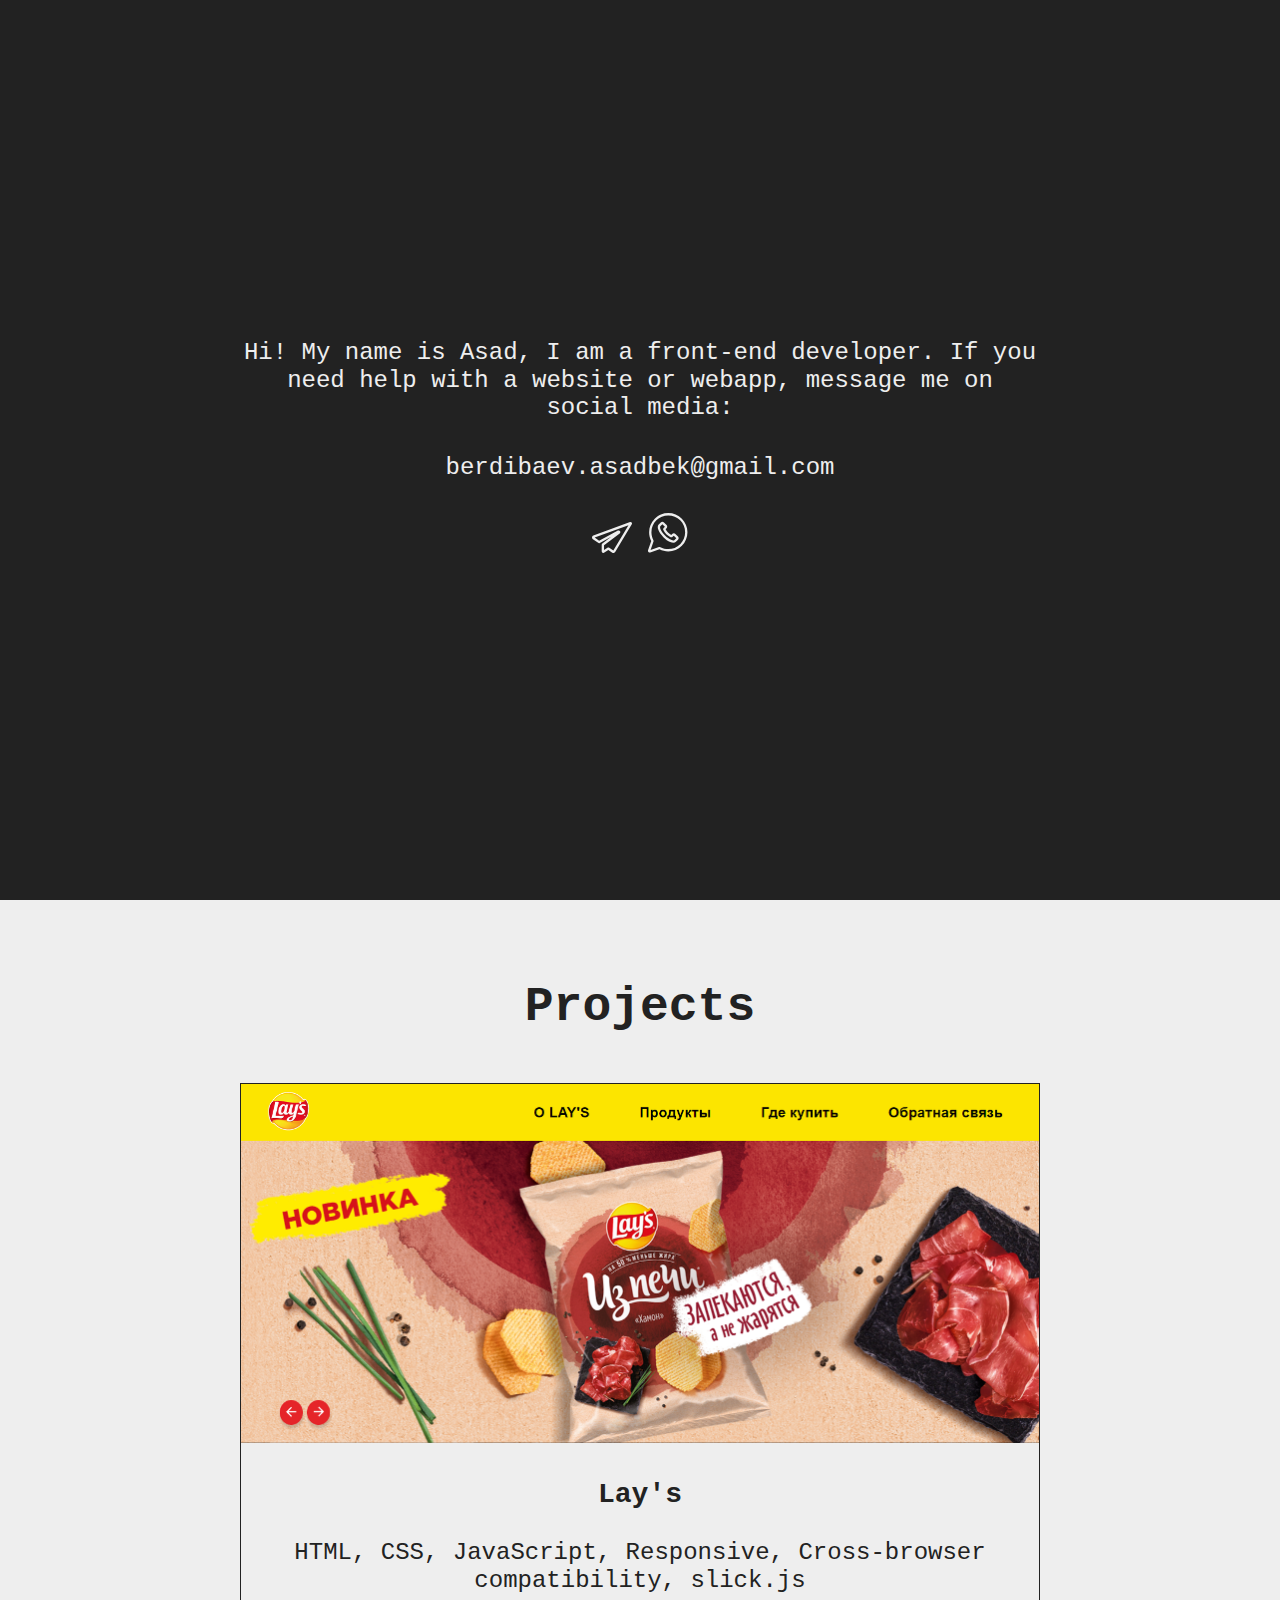
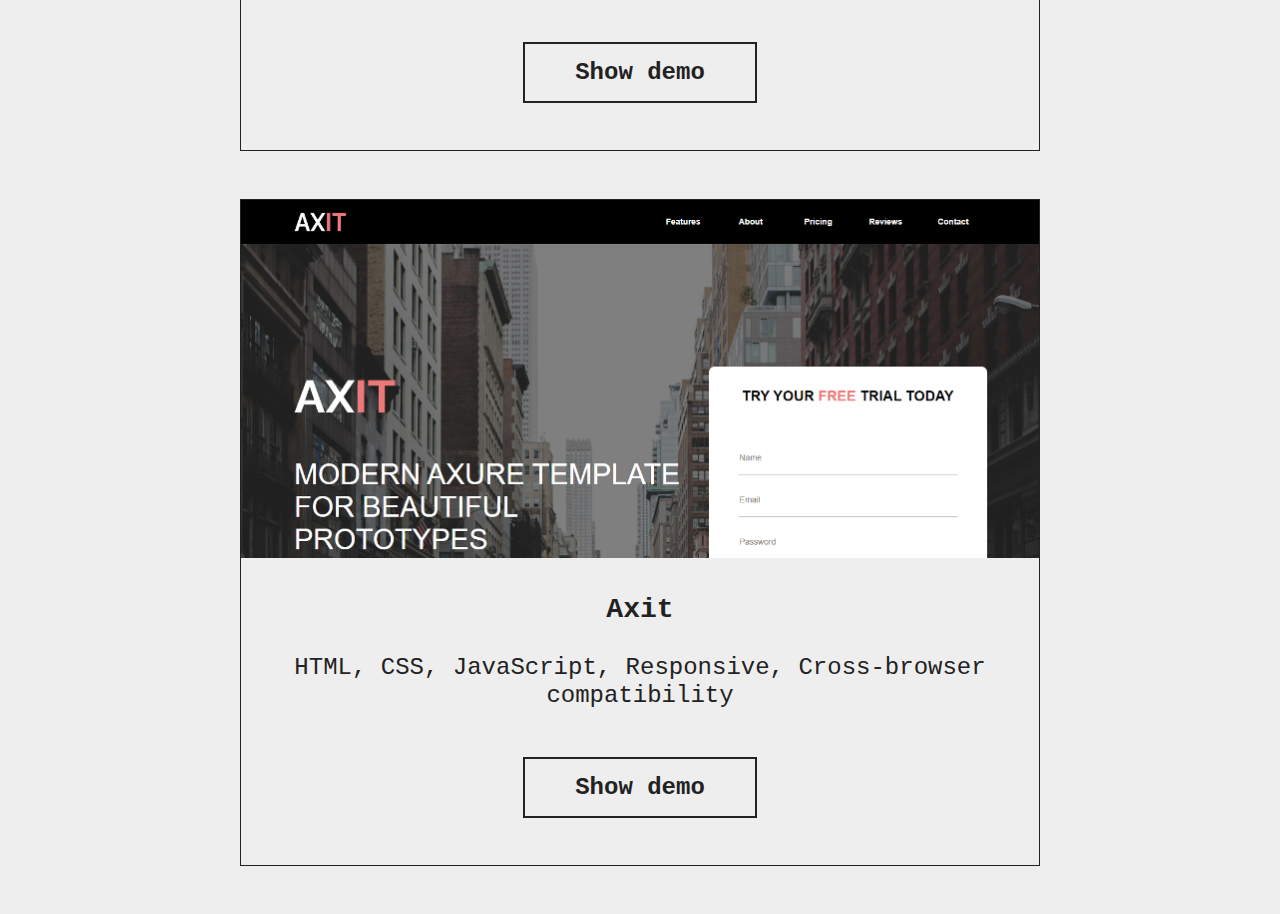
==== index.html @ 117753c7 "create my portfolio" ====
<!DOCTYPE html>
<html lang="en">
  <head>
    <meta charset="UTF-8" />
    <meta name="viewport" content="width=device-width, initial-scale=1.0" />
    <meta http-equiv="X-UA-Compatible" content="ie=edge" />
    <title>Document</title>
    <link rel="stylesheet" href="css/normalize.css" />
    <link rel="stylesheet" href="css/style.css" />
  </head>
  <body>
    <main class="main">
      <section class="hello">
        <div class="container">
          <div class="hello__inner">
            <div class="content">
              Hi! My name is Asad, I am a front-end developer. If you need help
              with a website or webapp, message me on social media:
            </div>

            <div class="email">
              <a href="https://berdibaev.asadbek@gmail.com" class="email-link">
                <span>berdibaev.</span><span>asadbek</span><span>@gmail</span
                ><span>.com</span>
              </a>
            </div>

            <div class="messages">
              <a class="telegramm" href="https://t.me/asadpisatel">
                <svg
                  class="footer__social-svg"
                  width="40"
                  height="31"
                  viewbox="0 0 40 31"
                  fill="currentColor"
                  xmlns="http://www.w3.org/2000/svg">
                  <path
                    d="M39.6698 0.538309C39.278 0.0541566 38.6283 -0.125389 38.0506 0.0900656L1.35873 13.5402C0.625695 13.8104 0.11117 14.4657 0.0156498 15.2505C-0.0789546 16.0315 0.2604 16.7893 0.896996 17.2255L6.14174 20.8572C6.64985 21.2092 7.30323 21.247 7.84736 20.9557L19.2243 14.87L10.3574 21.586C9.94117 21.9014 9.69245 22.4044 9.69245 22.9313V29.1522C9.69245 29.794 10.0394 30.3818 10.5979 30.687C11.1573 30.9923 11.833 30.9619 12.3643 30.6065L16.3489 27.9254L20.2674 30.6356C20.6107 30.8743 21.0196 31 21.4322 31C21.5717 31 21.7118 30.9855 21.8497 30.9564C22.3999 30.84 22.8867 30.4951 23.1855 30.0103L39.7861 2.24337C40.1093 1.70876 40.0629 1.02463 39.6698 0.538309ZM21.3447 28.5018L17.2867 25.6951C17.0044 25.4994 16.6791 25.4016 16.3541 25.4016C16.0361 25.4016 15.7178 25.4954 15.4392 25.683L12.0374 27.9719V23.2823L27.6944 11.4234C28.3936 10.8937 28.5697 9.92976 28.1037 9.18124C27.6374 8.43272 26.7038 8.17981 25.932 8.59277L7.12104 18.655L2.68502 15.5833L36.4731 3.19774L21.3447 28.5018Z" />
                </svg>
              </a>

              <a
                class="whatsapp"
                href="https://api.whatsapp.com/send?phone=77478433211">
                <svg
                  class="footer__social-svg"
                  width="41"
                  height="40"
                  viewbox="0 0 41 40"
                  fill="currentColor"
                  xmlns="http://www.w3.org/2000/svg">
                  <path
                    d="M34.836 5.69165C31.2152 2.07089 26.4023 0.0771484 21.2815 0.0771484C21.2812 0.0771484 21.28 0.0771484 21.2797 0.0771484C18.747 0.07745 16.2789 0.567818 13.9444 1.53498C11.6095 2.50215 9.51779 3.90057 7.72671 5.69165C4.10626 9.31211 2.11251 14.1259 2.11251 19.2461C2.11251 22.2996 2.84927 25.3341 4.24528 28.0378L1.02321 37.2426C0.796121 37.8919 0.956863 38.5976 1.44361 39.084C1.78409 39.4248 2.23224 39.6057 2.69305 39.6057C2.89059 39.6057 3.09023 39.5726 3.28505 39.5044L12.4899 36.2826C15.1935 37.6787 18.228 38.4154 21.2815 38.4154C26.4017 38.4154 31.2152 36.4214 34.836 32.8009C38.4564 29.1805 40.4505 24.3666 40.4505 19.2464C40.4505 14.1259 38.4567 9.31211 34.836 5.69165ZM33.1966 31.1615C30.014 34.3444 25.7823 36.0969 21.2815 36.0969C18.5281 36.0969 15.7928 35.4159 13.3711 34.127C12.932 33.8935 12.413 33.8534 11.947 34.0166L3.58422 36.9434L6.51135 28.5806C6.6745 28.1141 6.63409 27.5951 6.40067 27.1563C5.11202 24.7352 4.43075 21.9999 4.43075 19.2461C4.43075 14.7454 6.18353 10.5136 9.3661 7.33103C12.5484 4.14877 16.7795 2.39599 21.28 2.39539H21.2815C25.7826 2.39539 30.014 4.14817 33.1966 7.33103C36.3795 10.5136 38.1322 14.7451 38.1322 19.2461C38.1322 23.7472 36.3795 27.979 33.1966 31.1615Z" />
                  <path
                    d="M28.4057 20.9585C27.5238 20.0766 26.0889 20.0766 25.2071 20.9585L24.2427 21.9229C21.8478 20.618 19.9099 18.68 18.6046 16.2852L19.5691 15.3207C20.4512 14.4389 20.4512 13.004 19.5691 12.1222L16.9701 9.52318C16.0883 8.64136 14.6533 8.64136 13.7715 9.52318L11.6924 11.6023C10.5015 12.7932 10.4421 14.8406 11.5251 17.3676C12.4654 19.5615 14.1862 21.973 16.3705 24.1573C18.5549 26.3417 20.9663 28.0625 23.1603 29.0028C24.3609 29.5173 25.4529 29.7739 26.3965 29.7739C27.4391 29.7739 28.3004 29.4606 28.9256 28.8354L31.0047 26.756V26.7563C31.432 26.329 31.6672 25.7611 31.6672 25.1571C31.6672 24.5527 31.432 23.9848 31.0047 23.5578L28.4057 20.9585ZM27.2862 27.196C26.9463 27.5359 25.901 27.655 24.0738 26.8721C22.1443 26.0452 19.9907 24.4987 18.0099 22.5179C16.0291 20.5372 14.4829 18.3839 13.656 16.4544C12.8728 14.6271 12.9919 13.5815 13.3318 13.2417L15.3711 11.2024L17.8899 13.7215L16.6827 14.929C16.1368 15.4748 16.005 16.3027 16.3551 16.9891C17.9424 20.1014 20.4265 22.5855 23.5388 24.1727C24.2255 24.5228 25.0533 24.3913 25.5992 23.8452L26.8064 22.638L29.3255 25.1571L27.2862 27.196Z" />
                </svg>
              </a>
            </div>
          </div>
        </div>
      </section>
      <section class="projects">
        <div class="container">
          <div class="projects__inner">
            <h1 class="projects__title">Projects</h1>
            <ul class="projects__list">
              <li class="projects__item">
                <img src="images/lay's.png" alt="" class="projects__img" />
                <h3 class="projects__item-title">Lay's</h3>
                <p class="technology">
                  HTML, CSS, JavaScript, Responsive, Cross-browser
                  compatibility, slick.js
                </p>
                <div class="projects__demo">
                  <a
                    href="projects/lay's/index.html"
                    class="projects__demo-link"
                    >Show demo</a
                  >
                </div>
              </li>

              <li class="projects__item">
                <img src="images/axit.png" alt="" class="projects__img" />
                <h3 class="projects__item-title">Axit</h3>
                <p class="technology">
                  HTML, CSS, JavaScript, Responsive, Cross-browser compatibility
                </p>
                <div class="projects__demo">
                  <a href="projects/axit/index.html" class="projects__demo-link"
                    >Show demo</a
                  >
                </div>
              </li>
            </ul>
          </div>
        </div>
      </section>
    </main>

    <script src="js/main.js"></script>
  </body>
</html>
---- css/style.css ----
html {
  box-sizing: border-box;
}

*,
*::after,
*::before {
  box-sizing: inherit;
}

body {
  font-family: "Courier New", Courier, monospace;
  font-size: 1.5rem;
  text-align: center;
}

ul {
  list-style: none;
  padding-left: 0;
}

.container {
  margin: 0 auto;
  padding: 0 1.5rem;
  max-width: 53rem;
}

.hello {
  min-height: 100vh;
  background-color: #222;
  display: grid;
  place-items: center;
  color: #eee;
}

.hello__inner {
  display: grid;
  grid-template-columns: auto;
  grid-template-rows: repeat(3, auto);
  gap: 2rem;
}

.content {
  display: inline;
}

.email-link,
.telegramm,
.whatsapp {
  color: #eee;
  text-decoration: none;
}

.projects {
  min-height: 100vh;
  background-color: #eee;
  color: #222;
  display: grid;
  justify-items: center;
  padding-top: 3rem;
}

.projects__list {
  margin: 3rem 0;
  display: flex;
  flex-direction: column;
  gap: 3rem 0;
}

.projects__item {
  border: 1px #222 solid;
  padding-bottom: 4rem;
}

.projects__img {
  max-width: 100%;
  height: auto;
}

.projects__demo {
  margin-top: 4rem;
}

.projects__demo-link {
  border: 2px solid #222;
  background-color: transparent;
  color: #222;
  text-decoration: none;
  font-weight: bold;
  padding: 15px 50px;
  cursor: pointer;
}

@media (hover: hover) {
  .email-link span,
  .projects__demo-link {
    transition: all 0.5s ease;
  }

  .telegramm,
  .whatsapp {
    transition: all 0.5s ease;
  }

  .telegramm:hover {
    color: #0088cc;
  }

  .whatsapp:hover {
    color: #25d366;
  }

  .email-link:hover span:first-child {
    color: #3e65cf;
  }

  .email-link:hover span:nth-child(2) {
    color: #c71610;
  }

  .email-link:hover span:nth-child(3) {
    color: #f2a60c;
  }

  .email-link:hover span:last-child {
    color: #08851b;
  }

  .projects__demo-link:hover {
    background-color: #222;
    color: #eee;
  }
}

@media (hover: none) {
  .telegramm:active {
    color: #0088cc;
  }

  .whatsapp:active {
    color: #25d366;
  }

  .email-link:active span:first-child {
    color: #3e65cf;
  }

  .email-link:active span:nth-child(2) {
    color: #c71610;
  }

  .email-link:active span:nth-child(3) {
    color: #f2a60c;
  }

  .email-link:active span:last-child {
    color: #08851b;
  }

  .projects__demo-link:active {
    background-color: #222;
    color: #eee;
  }
}

@media screen and (max-width: 450px) {
  body {
    font-size: 1rem;
  }

  .container {
    padding: 0 1rem;
  }

  .telegramm svg {
    width: 30px;
    height: 21px;
  }

  .whatsapp svg {
    width: 30px;
    height: 25px;
  }

  .projects__item {
    padding-bottom: 2rem;
  }

  .projects__demo {
    margin-top: 2rem;
  }

  .projects__demo-link {
    padding: 10px 30px;
  }
}

@media screen and (max-width: 290px) {
  body {
    font-size: 0.9rem;
  }

  .container {
    padding: 0 0.7rem;
  }
}
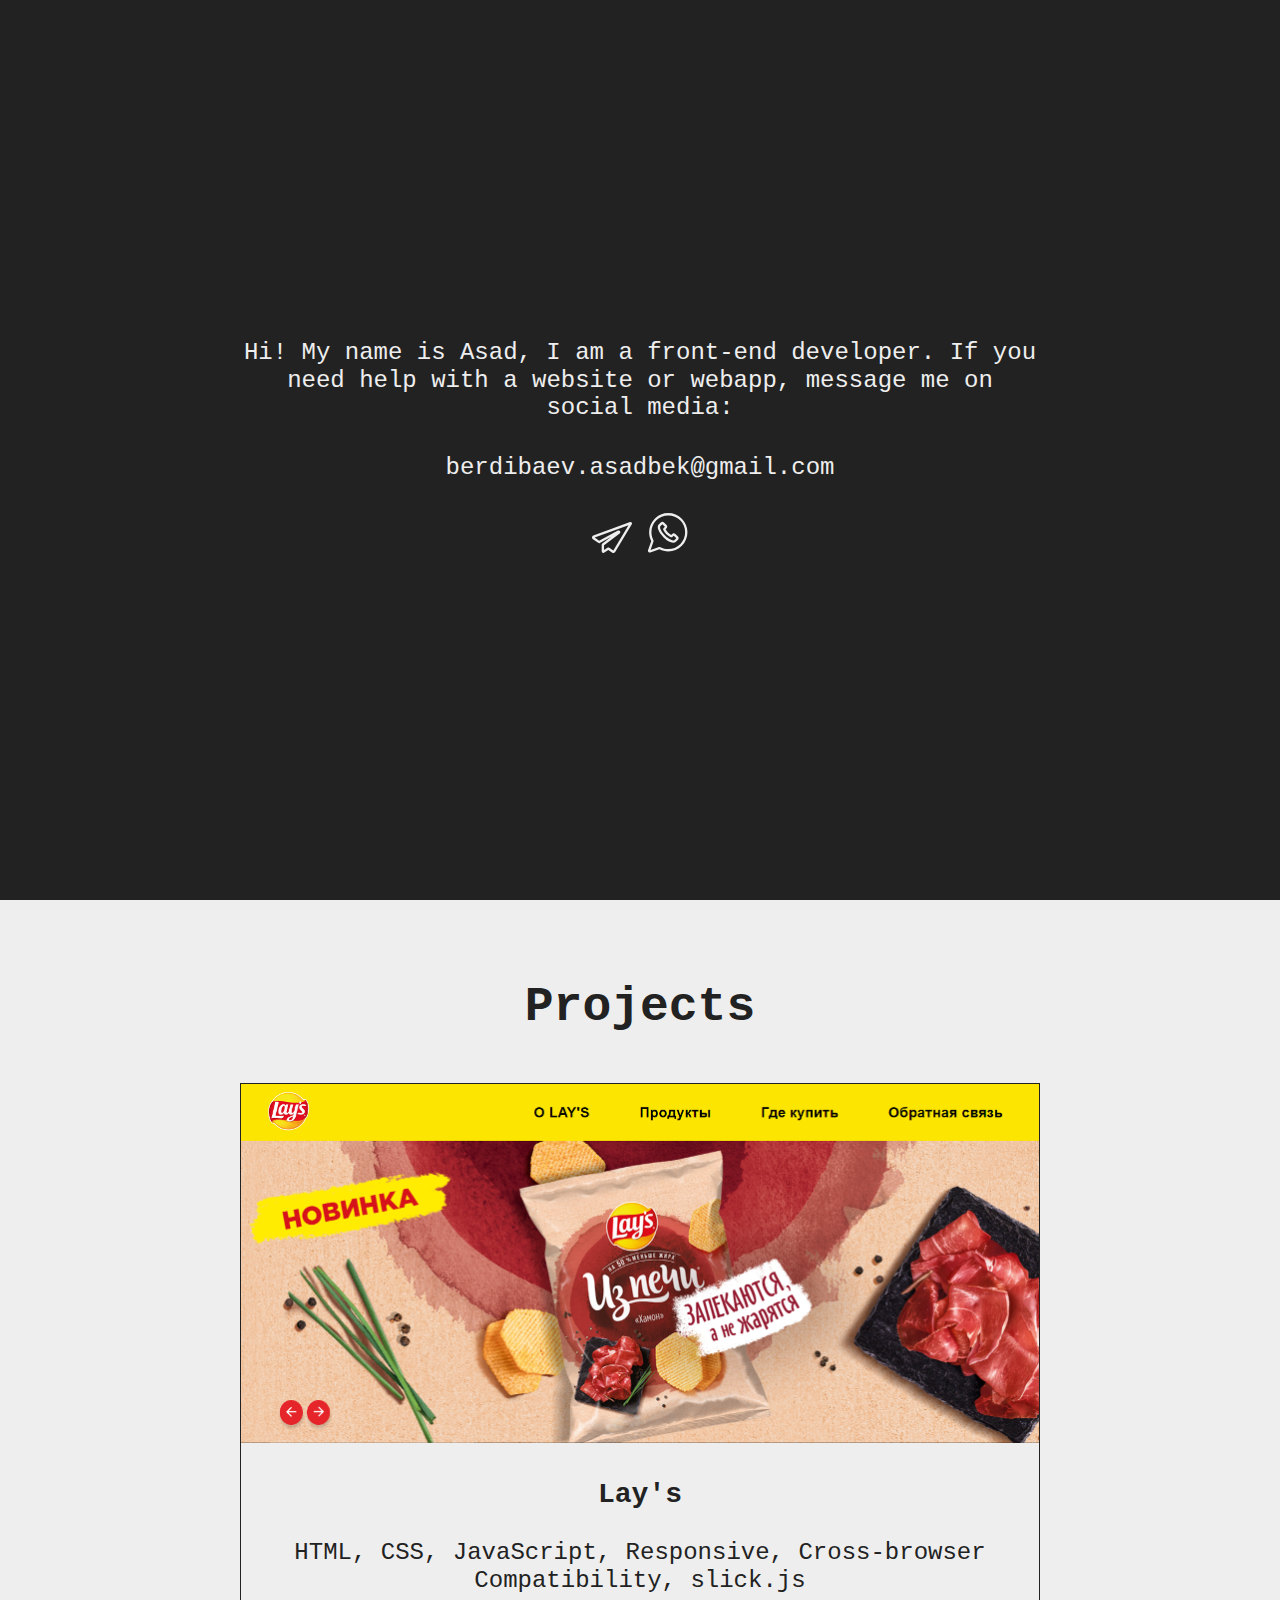
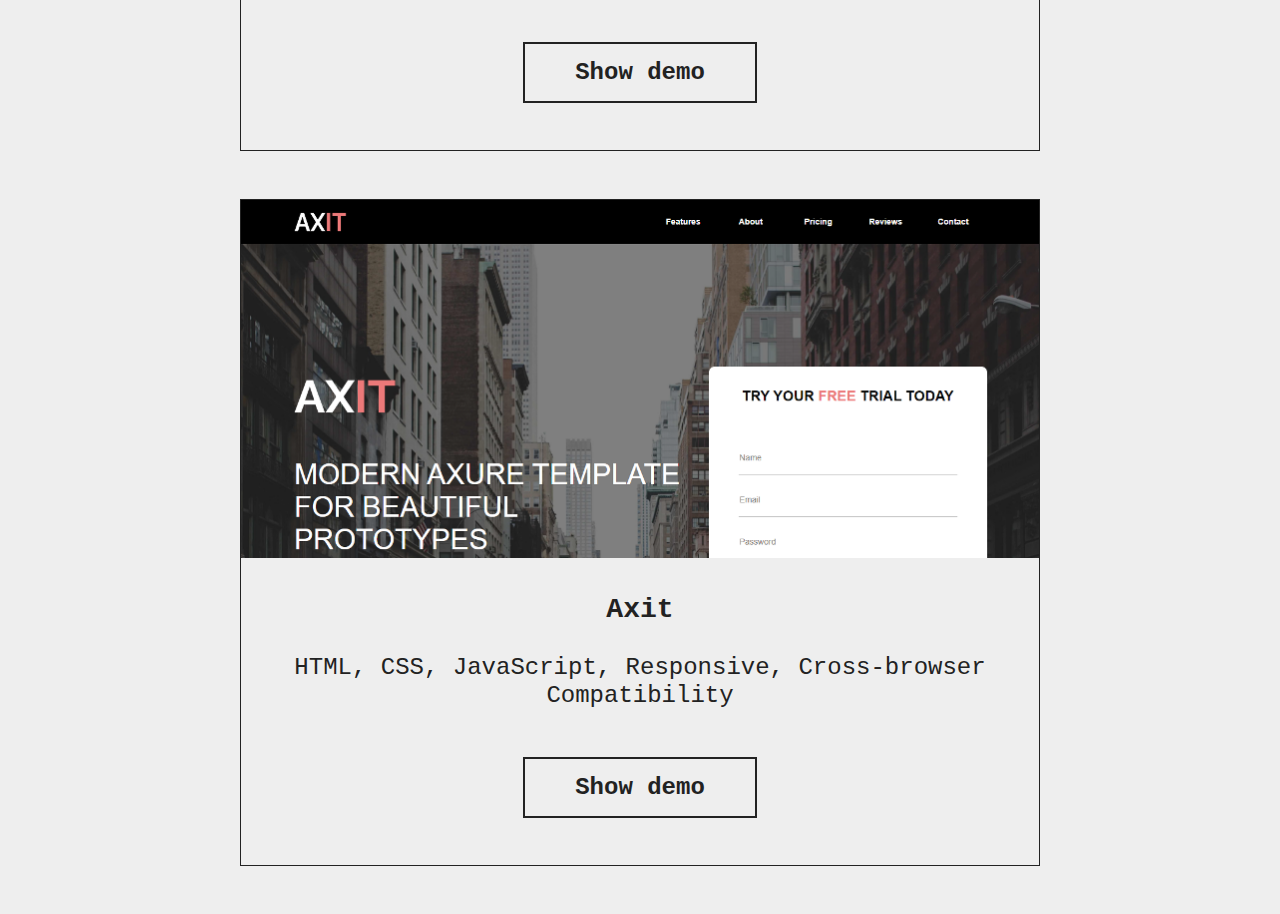
==== commit 541f1ef2: "tiny change index.html" ====
--- a/index.html
+++ b/index.html
@@ -69,7 +69,7 @@
                 <h3 class="projects__item-title">Lay's</h3>
                 <p class="technology">
                   HTML, CSS, JavaScript, Responsive, Cross-browser
-                  compatibility, slick.js
+                  Сompatibility, slick.js
                 </p>
                 <div class="projects__demo">
                   <a
@@ -84,7 +84,7 @@
                 <img src="images/axit.png" alt="" class="projects__img" />
                 <h3 class="projects__item-title">Axit</h3>
                 <p class="technology">
-                  HTML, CSS, JavaScript, Responsive, Cross-browser compatibility
+                  HTML, CSS, JavaScript, Responsive, Cross-browser Сompatibility
                 </p>
                 <div class="projects__demo">
                   <a href="projects/axit/index.html" class="projects__demo-link"
